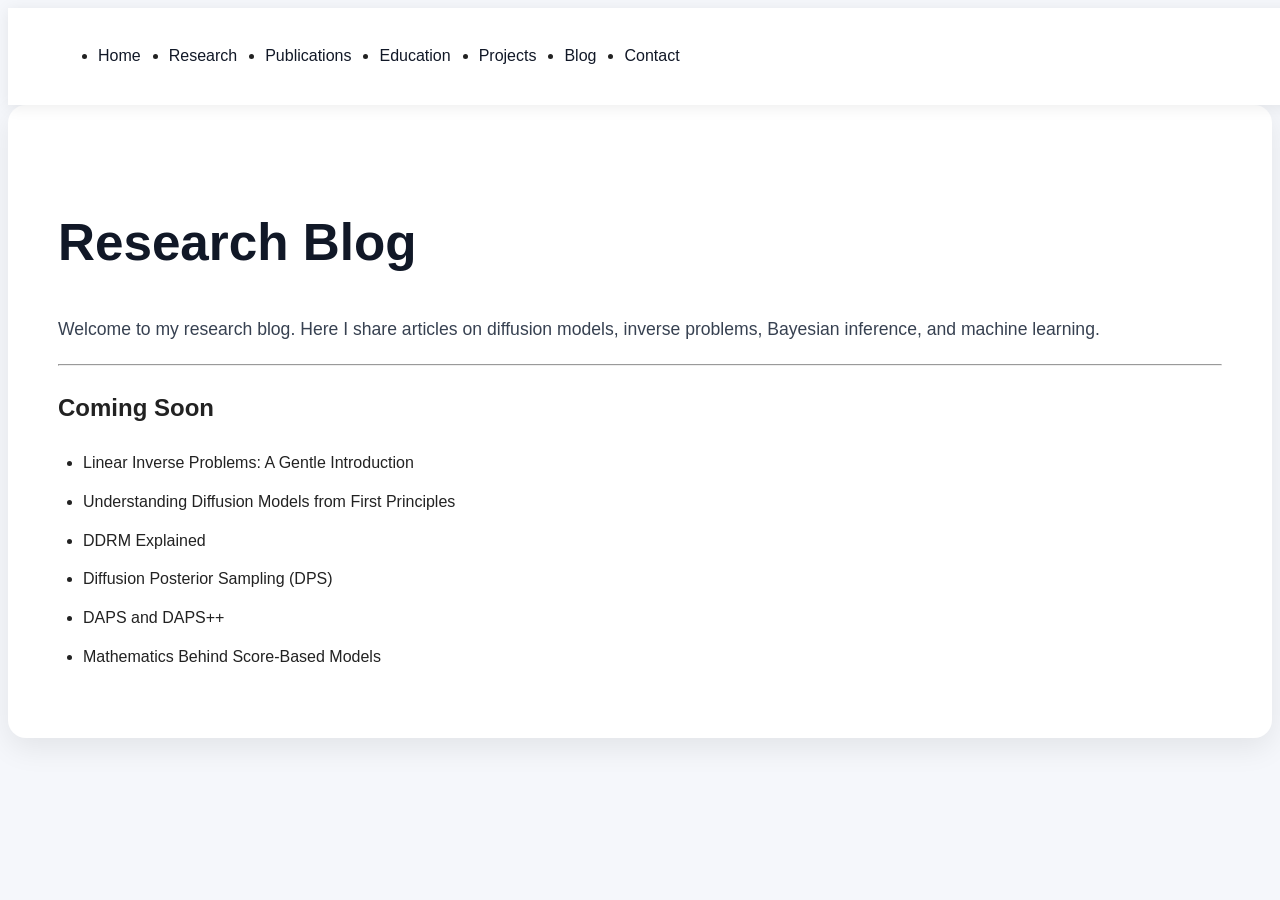
==== blog.html @ 3aa03d5a "Create blog.html" ====
<!DOCTYPE html>
<html lang="en">
<head>
    <meta charset="UTF-8">
    <meta name="viewport" content="width=device-width, initial-scale=1.0">
    <title>Blog | Nandhini K</title>
    <link rel="stylesheet" href="style.css">
</head>
<body>

<header>
    <nav>
        <ul class="nav-links">
            <li><a href="index.html">Home</a></li>
            <li><a href="research.html">Research</a></li>
            <li><a href="publications.html">Publications</a></li>
            <li><a href="education.html">Education</a></li>
            <li><a href="projects.html">Projects</a></li>
            <li><a href="blog.html" class="active">Blog</a></li>
            <li><a href="contact.html">Contact</a></li>
        </ul>
    </nav>
</header>

<section class="content">
    <h1>Research Blog</h1>

    <p>Welcome to my research blog. Here I share articles on diffusion models, inverse problems, Bayesian inference, and machine learning.</p>

    <hr>

    <h2>Coming Soon</h2>

    <ul>
        <li>Linear Inverse Problems: A Gentle Introduction</li>
        <li>Understanding Diffusion Models from First Principles</li>
        <li>DDRM Explained</li>
        <li>Diffusion Posterior Sampling (DPS)</li>
        <li>DAPS and DAPS++</li>
        <li>Mathematics Behind Score-Based Models</li>
    </ul>
</section>

</body>
</html>
---- style.css ----
```css
/* ==========================
   GLOBAL
========================== */

*{
    margin:0;
    padding:0;
    box-sizing:border-box;
}

body{
    font-family: "Segoe UI", Arial, sans-serif;
    background:#f5f7fb;
    color:#222;
    line-height:1.8;
}

/* ==========================
   NAVBAR
========================== */

nav{
    width:100%;
    background:white;
    padding:18px 50px;
    display:flex;
    justify-content:space-between;
    align-items:center;
    box-shadow:0 2px 15px rgba(0,0,0,0.08);
    position:sticky;
    top:0;
    z-index:1000;
}

.logo{
    font-size:2rem;
    font-weight:700;
    color:#111827;
}

.nav-links{
    display:flex;
    gap:28px;
}

.nav-links a{
    text-decoration:none;
    color:#111827;
    font-weight:500;
    transition:0.3s;
}

.nav-links a:hover{
    color:#2563eb;
}

/* ==========================
   HERO BANNER
========================== */

.hero{
    width:100%;
    position:relative;
}

.hero img{
    width:100%;
    height:420px;
    object-fit:cover;
    display:block;
}

.hero-overlay{
    position:absolute;
    top:0;
    left:0;
    width:100%;
    height:100%;
    background:rgba(0,0,0,0.25);
}

.hero-text{
    position:absolute;
    left:8%;
    bottom:60px;
    color:white;
}

.hero-text h1{
    font-size:4rem;
    margin-bottom:10px;
}

.hero-text p{
    font-size:1.3rem;
    letter-spacing:2px;
}

/* ==========================
   MAIN LAYOUT
========================== */

.container{
    width:90%;
    max-width:1300px;
    margin:auto;
    display:flex;
    gap:35px;
    margin-top:-80px;
    position:relative;
    z-index:10;
    padding-bottom:60px;
}

/* ==========================
   SIDEBAR
========================== */

.sidebar{
    width:280px;
    min-width:280px;
    background:white;
    padding:25px;
    border-radius:18px;
    box-shadow:0 10px 30px rgba(0,0,0,0.08);
    height:fit-content;
}

.sidebar img{
    width:100%;
    border-radius:14px;
    margin-bottom:20px;
}

.sidebar h2{
    margin-bottom:10px;
    color:#111827;
}

.sidebar p{
    color:#4b5563;
    margin-bottom:10px;
}

.sidebar a{
    display:block;
    margin-top:8px;
    color:#2563eb;
    text-decoration:none;
}

/* ==========================
   CONTENT CARD
========================== */

.content{
    flex:1;
    background:white;
    padding:50px;
    border-radius:18px;
    box-shadow:0 10px 30px rgba(0,0,0,0.08);
}

.content h1{
    font-size:3.2rem;
    color:#111827;
    margin-bottom:25px;
}

.content h3{
    color:#2563eb;
    margin-top:35px;
    margin-bottom:15px;
    font-size:1.6rem;
}

.content p{
    font-size:1.1rem;
    color:#374151;
    margin-bottom:18px;
}

.content ul{
    padding-left:25px;
}

.content li{
    margin-bottom:10px;
}

/* ==========================
   BUTTONS
========================== */

.btn{
    display:inline-block;
    padding:12px 22px;
    background:#2563eb;
    color:white;
    text-decoration:none;
    border-radius:8px;
    margin-right:10px;
    transition:0.3s;
}

.btn:hover{
    background:#1d4ed8;
}

/* ==========================
   FOOTER
========================== */

footer{
    text-align:center;
    background:#111827;
    color:white;
    padding:25px;
}

/* ==========================
   MOBILE
========================== */

@media(max-width:1000px){

    nav{
        flex-direction:column;
        gap:15px;
    }

    .nav-links{
        flex-wrap:wrap;
        justify-content:center;
    }

    .container{
        flex-direction:column;
        margin-top:20px;
    }

    .sidebar{
        width:100%;
        min-width:100%;
    }

    .content{
        width:100%;
        padding:30px;
    }

    .hero img{
        height:280px;
    }

    .hero-text h1{
        font-size:2.5rem;
    }

    .hero-text p{
        font-size:1rem;
    }

    .content h1{
        font-size:2.3rem;
    }
}
```
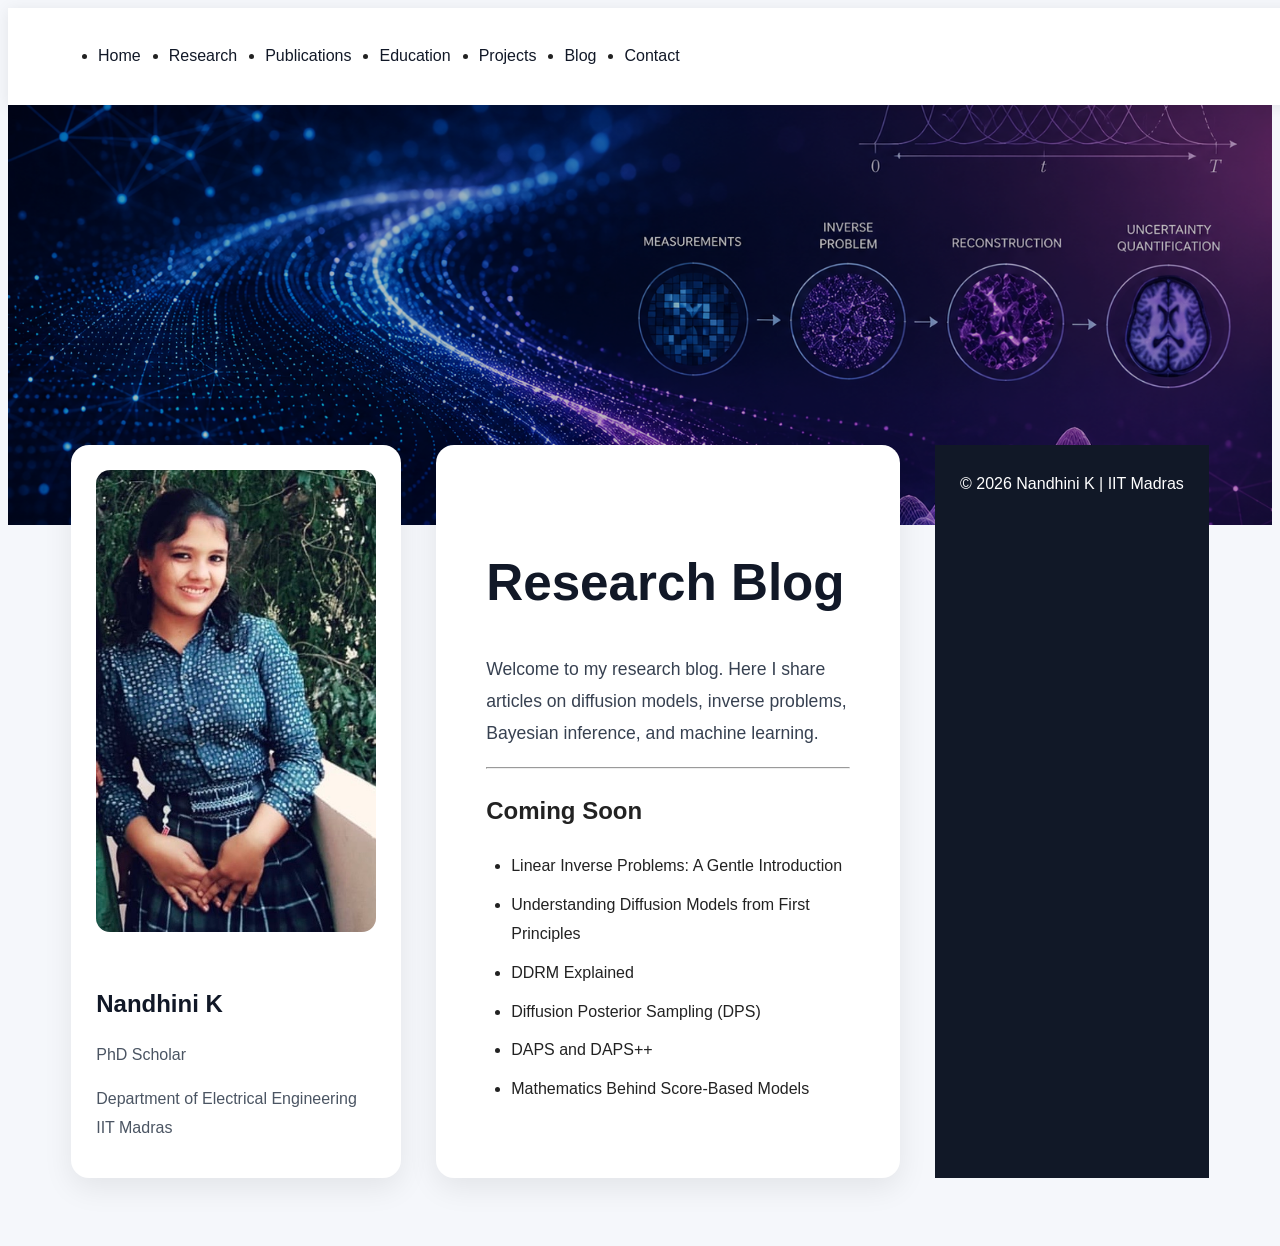
==== commit c561b4c8: "Update blog.html" ====
--- a/blog.html
+++ b/blog.html
@@ -21,6 +21,24 @@
         </ul>
     </nav>
 </header>
+<div class="hero">
+
+    <img src="banner.jpg" alt="Research Banner">
+
+    <div class="hero-overlay"></div>
+
+    
+
+</div>
+
+<div class="container">
+
+<div class="sidebar">
+<img src="profile.jpg">
+<h2>Nandhini K</h2>
+<p>PhD Scholar</p>
+<p>Department of Electrical Engineering<br>IIT Madras</p>
+</div>
 
 <section class="content">
     <h1>Research Blog</h1>
@@ -40,6 +58,8 @@
         <li>Mathematics Behind Score-Based Models</li>
     </ul>
 </section>
-
+<footer>
+© 2026 Nandhini K | IIT Madras
+</footer>
 </body>
 </html>
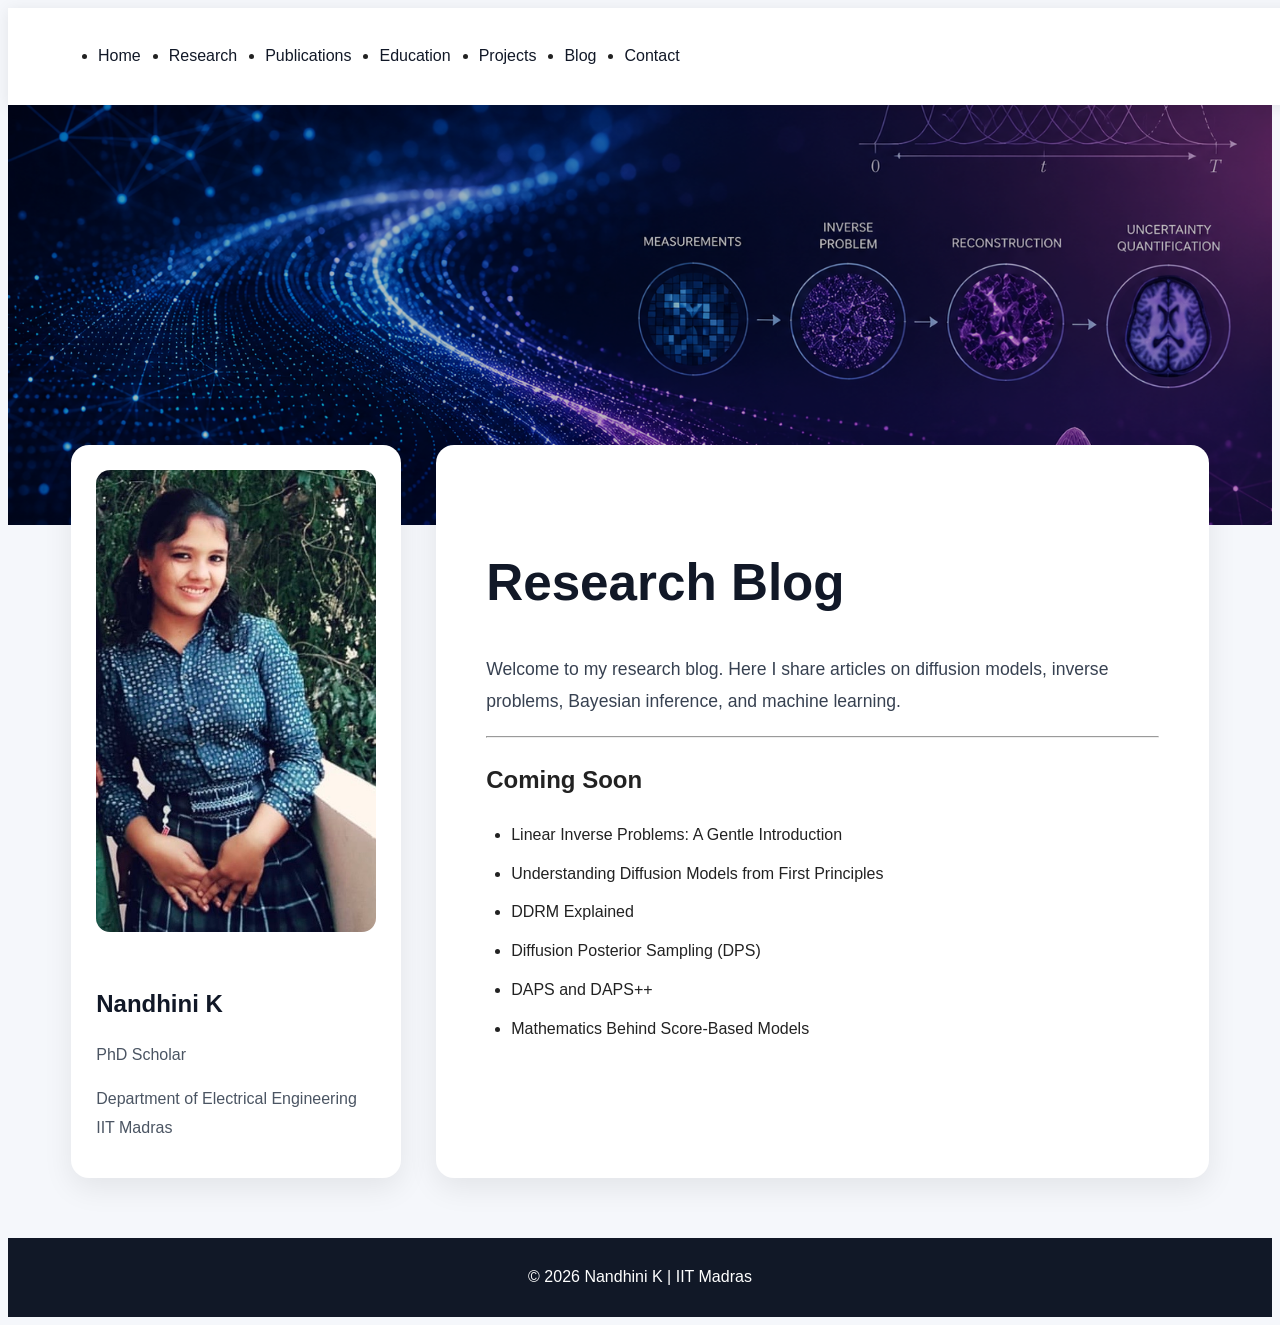
==== commit 58480a3d: "Update blog.html" ====
--- a/blog.html
+++ b/blog.html
@@ -58,6 +58,7 @@
         <li>Mathematics Behind Score-Based Models</li>
     </ul>
 </section>
+</div>
 <footer>
 © 2026 Nandhini K | IIT Madras
 </footer>
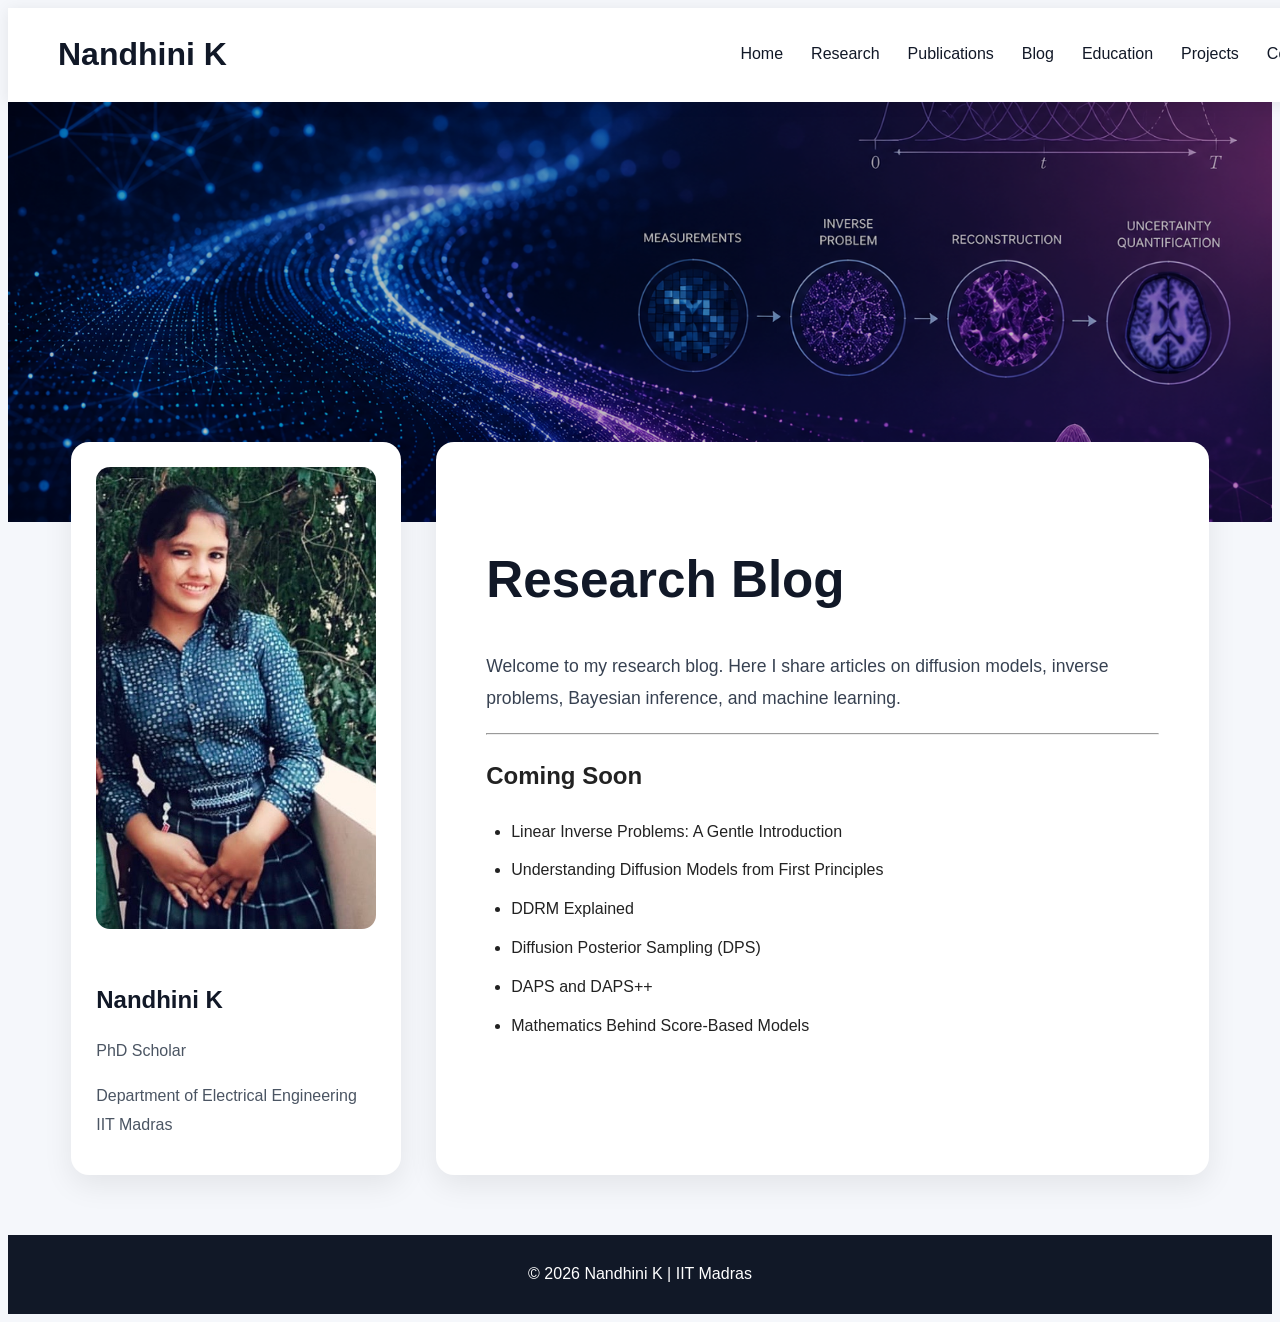
==== commit ce0cf7e6: "Update blog.html" ====
--- a/blog.html
+++ b/blog.html
@@ -8,19 +8,18 @@
 </head>
 <body>
 
-<header>
-    <nav>
-        <ul class="nav-links">
-            <li><a href="index.html">Home</a></li>
-            <li><a href="research.html">Research</a></li>
-            <li><a href="publications.html">Publications</a></li>
-            <li><a href="education.html">Education</a></li>
-            <li><a href="projects.html">Projects</a></li>
-            <li><a href="blog.html" class="active">Blog</a></li>
-            <li><a href="contact.html">Contact</a></li>
-        </ul>
-    </nav>
-</header>
+<nav>
+<div class="logo">Nandhini K</div>
+<div class="nav-links">
+<a href="index.html">Home</a>
+<a href="research.html">Research</a>
+<a href="publications.html">Publications</a>
+<a href="blog.html">Blog</a>
+<a href="education.html">Education</a>
+<a href="projects.html">Projects</a>
+<a href="contact.html">Contact</a>
+</div>
+</nav>
 <div class="hero">
 
     <img src="banner.jpg" alt="Research Banner">
